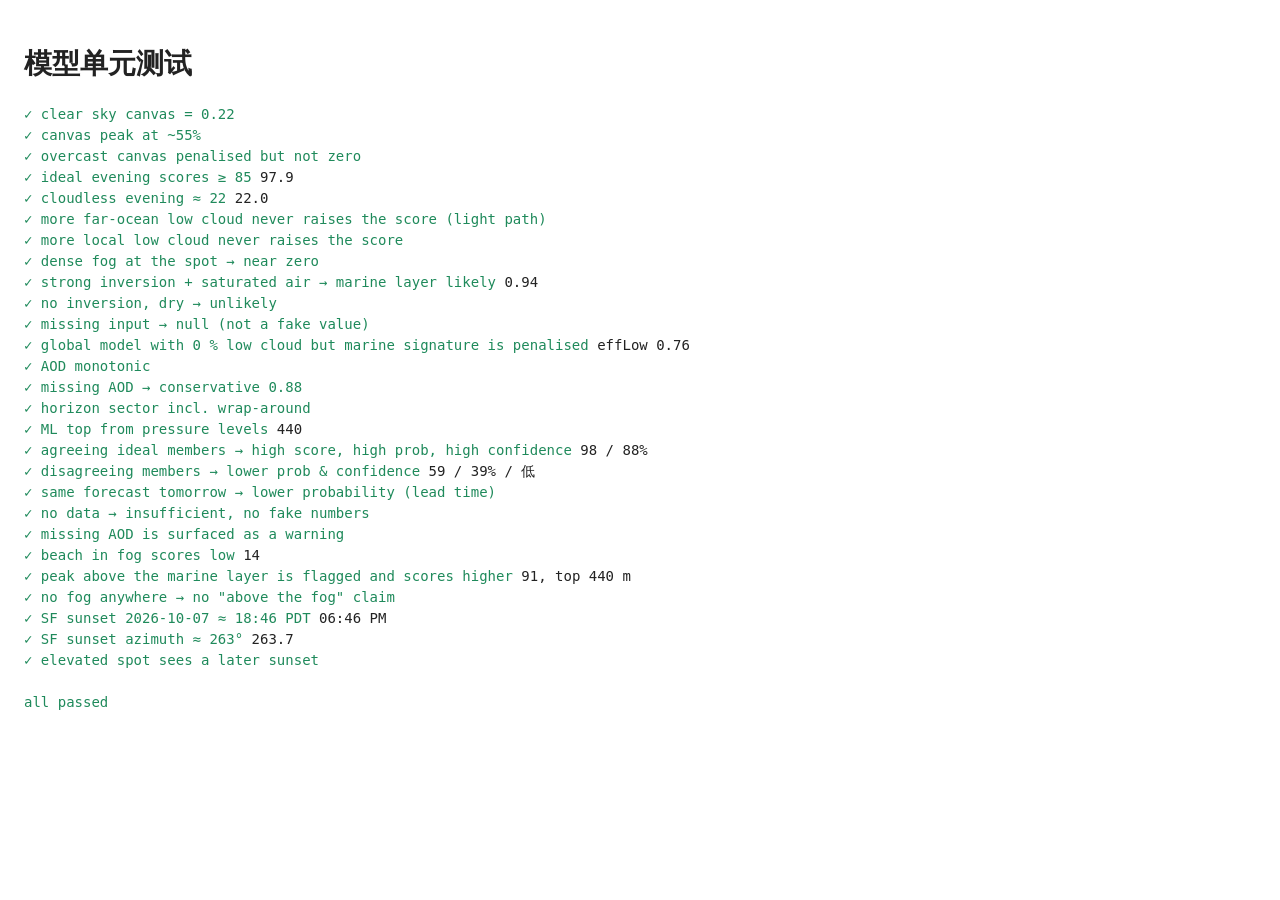
==== tests.html @ 71348a12 "California coast sunset glow forecast site Static site: 58 coastal spots, 5-model ensemble via Open-" ====
<!doctype html>
<html lang="zh-CN">
<head>
<meta charset="utf-8">
<meta name="viewport" content="width=device-width, initial-scale=1">
<title>Model Tests</title>
<style>
  :root { --bg: #fff; --ink: #222; --ok: #1f8a5b; --bad: #c2412c; }
  @media (prefers-color-scheme: dark) { :root:not([data-theme="light"]) { --bg: #15111a; --ink: #eee; --ok: #4cc38a; --bad: #ff7b66; } }
  :root[data-theme="dark"] { --bg: #15111a; --ink: #eee; --ok: #4cc38a; --bad: #ff7b66; }
  body { background: var(--bg); color: var(--ink); font: 14px/1.5 ui-monospace, Menlo, monospace; padding: 16px; }
  .ok { color: var(--ok); } .bad { color: var(--bad); }
</style>
</head>
<body>
<h1>模型单元测试</h1>
<pre id="out"></pre>
<script type="module">
import { canvasQuality, marineHeuristic, clarityFactor, inSector, memberScore, forecast, marineLayerTop } from './model.js';
import { sunsetInfo } from './sun.js';
import { REGION_BY_ID } from './spots.js';

const out = []; let fails = 0;
const ok = (cond, name, extra = '') => { out.push(`<span class="${cond ? 'ok' : 'bad'}">${cond ? '✓' : '✗'} ${name}</span> ${extra}`); if (!cond) fails++; };

const cell = (low, mid, high) => ({ low, mid, high });
const obs = (low, mid, high, o = {}) => ({ low, mid, high, vis: 30000, t2: 18, t925: 16, rh: 60, precip: 0, ...o });
const member = (o, path, id = 'ecmwf_ifs025', w = 0.2) => ({ id, name: id, w, path: [o, ...path] });
const clearPath = [cell(0, 0.3, 0.4), cell(0, 0.2, 0.4), cell(0, 0, 0.1), cell(0, 0, 0)];
const ctx0 = { clarity: 1, horizon: 1, aboveFog: false };

// canvas curve
ok(Math.abs(canvasQuality(0) - 0.22) < 1e-9, 'clear sky canvas = 0.22');
ok(canvasQuality(0.55) === 1, 'canvas peak at ~55%');
ok(canvasQuality(1) < canvasQuality(0.6) && canvasQuality(1) >= 0.5, 'overcast canvas penalised but not zero');

// scores
const ideal = memberScore(member(obs(0, 0.25, 0.45), clearPath), ctx0);
ok(ideal.score >= 85, 'ideal evening scores ≥ 85', ideal.score.toFixed(1));
const clear = memberScore(member(obs(0, 0, 0), [cell(0, 0, 0), cell(0, 0, 0), cell(0, 0, 0), cell(0, 0, 0)]), ctx0);
ok(clear.score > 18 && clear.score < 26, 'cloudless evening ≈ 22', clear.score.toFixed(1));

let prev = 101, mono = true;
for (const low of [0, 0.2, 0.4, 0.6, 0.8, 1]) {
  const p = [cell(0, 0.3, 0.4), cell(low, 0.2, 0.4), cell(low, 0, 0.1), cell(low, 0, 0)];
  const s = memberScore(member(obs(0, 0.25, 0.45), p), ctx0).score;
  if (s > prev + 1e-9) mono = false; prev = s;
}
ok(mono, 'more far-ocean low cloud never raises the score (light path)');

prev = 101; mono = true;
for (const low of [0, 0.2, 0.4, 0.6, 0.8, 1]) {
  const s = memberScore(member(obs(low, 0.25, 0.45), clearPath), ctx0).score;
  if (s > prev + 1e-9) mono = false; prev = s;
}
ok(mono, 'more local low cloud never raises the score');
ok(memberScore(member(obs(1, 0.25, 0.45, { vis: 400 }), clearPath), ctx0).score < 10, 'dense fog at the spot → near zero');

// marine-layer heuristic
ok(marineHeuristic(15, 28, 96) > 0.8, 'strong inversion + saturated air → marine layer likely', marineHeuristic(15, 28, 96).toFixed(2));
ok(marineHeuristic(22, 20, 50) < 0.05, 'no inversion, dry → unlikely');
ok(marineHeuristic(null, 20, 50) === null, 'missing input → null (not a fake value)');
const hidden = memberScore(member(obs(0, 0.25, 0.45, { t2: 15, t925: 28, rh: 97 }), clearPath), ctx0);
ok(hidden.effLow > 0.6 && hidden.score < ideal.score * 0.65, 'global model with 0 % low cloud but marine signature is penalised', `effLow ${hidden.effLow.toFixed(2)}`);

// clarity
ok(clarityFactor(0.05) === 1 && clarityFactor(0.3) < 1 && clarityFactor(0.8) < clarityFactor(0.4), 'AOD monotonic');
ok(clarityFactor(null) === 0.88, 'missing AOD → conservative 0.88');

// sectors
ok(inSector(250, [200, 320]) && !inSector(330, [200, 320]) && inSector(10, [300, 30]), 'horizon sector incl. wrap-around');

// marine-layer top
ok(marineLayerTop({ cc1000: 0.9, cc975: 0.8, cc950: 0.1, cc925: 0, cc900: 0 }) === 440, 'ML top from pressure levels', marineLayerTop({ cc1000: 0.9, cc975: 0.8, cc950: 0.1 }));

// full forecast
const region = REGION_BY_ID.bay;
const sun = sunsetInfo('2026-10-07', 37.76, -122.511, 5);
const spot = { id: 't', lat: 37.76, lon: -122.511, elev: 5, view: [200, 320] };
const mk = (o, p) => ['ncep_hrrr_conus', 'ecmwf_ifs025', 'gfs_global', 'icon_seamless', 'gem_seamless'].map((id) => member(o, p, id, 0.2));
const good = forecast({ spot, sun, day: 0, members: mk(obs(0, 0.25, 0.45), clearPath), aq: { aod: 0.06 }, profile: null, region, month: 9, pathAvailable: true });
ok(good.score >= 85 && good.prob > 0.7 && good.confidence.level === '高', 'agreeing ideal members → high score, high prob, high confidence', `${good.score} / ${(good.prob * 100) | 0}%`);
const split = forecast({ spot, sun, day: 0, members: [...mk(obs(0, 0.25, 0.45), clearPath).slice(0, 2), ...mk(obs(1, 0, 0), clearPath).slice(2)], aq: { aod: 0.06 }, profile: null, region, month: 9, pathAvailable: true });
ok(split.prob < good.prob && split.confidence.level !== '高', 'disagreeing members → lower prob & confidence', `${split.score} / ${(split.prob * 100) | 0}% / ${split.confidence.level}`);
const tomorrow = forecast({ spot, sun, day: 1, members: mk(obs(0, 0.25, 0.45), clearPath), aq: { aod: 0.06 }, profile: null, region, month: 9, pathAvailable: true });
ok(tomorrow.prob < good.prob, 'same forecast tomorrow → lower probability (lead time)');
const none = forecast({ spot, sun, day: 0, members: mk(null, []), aq: null, profile: null, region, month: 9, pathAvailable: false });
ok(none.insufficient && none.score === null && none.prob === null, 'no data → insufficient, no fake numbers');
ok(good.score !== null && forecast({ spot, sun, day: 0, members: mk(obs(0, 0.25, 0.45), clearPath), aq: null, profile: null, region, month: 9, pathAvailable: true }).warnings.some((w) => w.includes('AOD')), 'missing AOD is surfaced as a warning');

// above the fog
const foggyPath = [cell(0.95, 0.2, 0.4), cell(0.2, 0.1, 0.3), cell(0, 0, 0.1), cell(0, 0, 0)];
const fogProfile = { low: 0.95, cc1000: 0.95, cc975: 0.9, cc950: 0.2, cc925: 0, cc900: 0, blh: 300 };
const hill = { ...spot, elev: 760 };
const low = forecast({ spot, sun, day: 0, members: mk(obs(0.95, 0.2, 0.4), foggyPath), aq: { aod: 0.06 }, profile: fogProfile, region, month: 9, pathAvailable: true });
const high = forecast({ spot: hill, sun, day: 0, members: mk(obs(0.1, 0.2, 0.4), foggyPath), aq: { aod: 0.06 }, profile: fogProfile, region, month: 9, pathAvailable: true });
ok(!low.aboveFog && low.score < 25, 'beach in fog scores low', low.score);
ok(high.aboveFog && high.score > low.score + 30, 'peak above the marine layer is flagged and scores higher', `${high.score}, top ${high.mlTop} m`);
const noFogHill = forecast({ spot: hill, sun, day: 0, members: mk(obs(0, 0, 0), [cell(0, 0, 0), cell(0, 0, 0), cell(0, 0, 0), cell(0, 0, 0)]), aq: { aod: 0.06 }, profile: { low: 0, blh: 200 }, region, month: 9, pathAvailable: true });
ok(!noFogHill.aboveFog, 'no fog anywhere → no "above the fog" claim');

// sun
const sf = new Date(sun.sunset).toLocaleTimeString('en-US', { timeZone: 'America/Los_Angeles', hour: '2-digit', minute: '2-digit' });
ok(sf === '06:46 PM' || sf === '06:47 PM', 'SF sunset 2026-10-07 ≈ 18:46 PDT', sf);
ok(Math.abs(sun.azimuth - 263.5) < 1.5, 'SF sunset azimuth ≈ 263°', sun.azimuth.toFixed(1));
ok(sunsetInfo('2026-10-07', 37.93, -122.58, 760).elevationGainMin >= 3, 'elevated spot sees a later sunset');

out.push('', fails ? `<span class="bad">${fails} failed</span>` : '<span class="ok">all passed</span>');
document.getElementById('out').innerHTML = out.join('\n');
document.title = fails ? `FAIL ${fails}` : 'PASS';
</script>
</body>
</html>
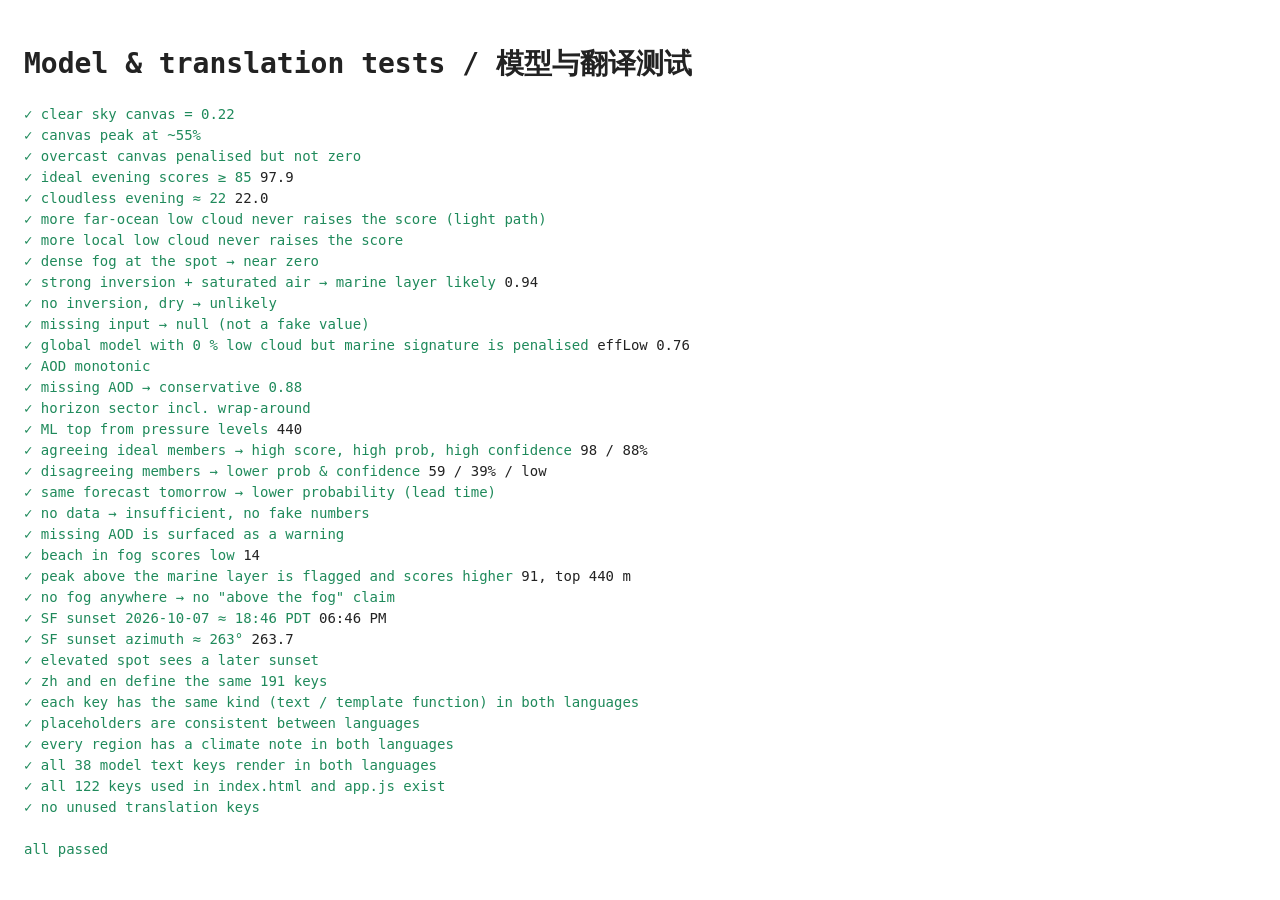
==== commit 503cadf9: "Bilingual site (zh/en) with language switch; bilingual README - i18n.js holds every UI string in Chi" ====
--- a/tests.html
+++ b/tests.html
@@ -13,12 +13,13 @@
 </style>
 </head>
 <body>
-<h1>模型单元测试</h1>
+<h1>Model &amp; translation tests / 模型与翻译测试</h1>
 <pre id="out"></pre>
 <script type="module">
 import { canvasQuality, marineHeuristic, clarityFactor, inSector, memberScore, forecast, marineLayerTop } from './model.js';
 import { sunsetInfo } from './sun.js';
-import { REGION_BY_ID } from './spots.js';
+import { REGION_BY_ID, REGIONS } from './spots.js';
+import { STRINGS, setLang, tr } from './i18n.js';
 
 const out = []; let fails = 0;
 const ok = (cond, name, extra = '') => { out.push(`<span class="${cond ? 'ok' : 'bad'}">${cond ? '✓' : '✗'} ${name}</span> ${extra}`); if (!cond) fails++; };
@@ -79,14 +80,14 @@
 const spot = { id: 't', lat: 37.76, lon: -122.511, elev: 5, view: [200, 320] };
 const mk = (o, p) => ['ncep_hrrr_conus', 'ecmwf_ifs025', 'gfs_global', 'icon_seamless', 'gem_seamless'].map((id) => member(o, p, id, 0.2));
 const good = forecast({ spot, sun, day: 0, members: mk(obs(0, 0.25, 0.45), clearPath), aq: { aod: 0.06 }, profile: null, region, month: 9, pathAvailable: true });
-ok(good.score >= 85 && good.prob > 0.7 && good.confidence.level === '高', 'agreeing ideal members → high score, high prob, high confidence', `${good.score} / ${(good.prob * 100) | 0}%`);
+ok(good.score >= 85 && good.prob > 0.7 && good.confidence.level === 'high', 'agreeing ideal members → high score, high prob, high confidence', `${good.score} / ${(good.prob * 100) | 0}%`);
 const split = forecast({ spot, sun, day: 0, members: [...mk(obs(0, 0.25, 0.45), clearPath).slice(0, 2), ...mk(obs(1, 0, 0), clearPath).slice(2)], aq: { aod: 0.06 }, profile: null, region, month: 9, pathAvailable: true });
-ok(split.prob < good.prob && split.confidence.level !== '高', 'disagreeing members → lower prob & confidence', `${split.score} / ${(split.prob * 100) | 0}% / ${split.confidence.level}`);
+ok(split.prob < good.prob && split.confidence.level !== 'high', 'disagreeing members → lower prob & confidence', `${split.score} / ${(split.prob * 100) | 0}% / ${split.confidence.level}`);
 const tomorrow = forecast({ spot, sun, day: 1, members: mk(obs(0, 0.25, 0.45), clearPath), aq: { aod: 0.06 }, profile: null, region, month: 9, pathAvailable: true });
 ok(tomorrow.prob < good.prob, 'same forecast tomorrow → lower probability (lead time)');
 const none = forecast({ spot, sun, day: 0, members: mk(null, []), aq: null, profile: null, region, month: 9, pathAvailable: false });
 ok(none.insufficient && none.score === null && none.prob === null, 'no data → insufficient, no fake numbers');
-ok(good.score !== null && forecast({ spot, sun, day: 0, members: mk(obs(0, 0.25, 0.45), clearPath), aq: null, profile: null, region, month: 9, pathAvailable: true }).warnings.some((w) => w.includes('AOD')), 'missing AOD is surfaced as a warning');
+ok(good.score !== null && forecast({ spot, sun, day: 0, members: mk(obs(0, 0.25, 0.45), clearPath), aq: null, profile: null, region, month: 9, pathAvailable: true }).warnings.some((w) => w.id === 'warn.aod'), 'missing AOD is surfaced as a warning');
 
 // above the fog
 const foggyPath = [cell(0.95, 0.2, 0.4), cell(0.2, 0.1, 0.3), cell(0, 0, 0.1), cell(0, 0, 0)];
@@ -105,6 +106,58 @@
 ok(Math.abs(sun.azimuth - 263.5) < 1.5, 'SF sunset azimuth ≈ 263°', sun.azimuth.toFixed(1));
 ok(sunsetInfo('2026-10-07', 37.93, -122.58, 760).elevationGainMin >= 3, 'elevated spot sees a later sunset');
 
+// ---------- translations ----------
+const zhKeys = Object.keys(STRINGS.zh), enKeys = Object.keys(STRINGS.en);
+const onlyZh = zhKeys.filter((k) => !(k in STRINGS.en)), onlyEn = enKeys.filter((k) => !(k in STRINGS.zh));
+ok(!onlyZh.length && !onlyEn.length, `zh and en define the same ${zhKeys.length} keys`, [...onlyZh.map((k) => 'missing en: ' + k), ...onlyEn.map((k) => 'missing zh: ' + k)].join(', '));
+const typeMismatch = zhKeys.filter((k) => k in STRINGS.en && typeof STRINGS.zh[k] !== typeof STRINGS.en[k]);
+ok(!typeMismatch.length, 'each key has the same kind (text / template function) in both languages', typeMismatch.join(', '));
+// One language may omit a value the other uses (e.g. English drops the Chinese direction name), but
+// neither may use a placeholder outside the other's set — that would mean a value nobody passes.
+const ph = (str) => new Set(str.match(/\{\w+\}/g) || []);
+const sub = (a, b) => [...a].every((x) => b.has(x));
+const phMismatch = zhKeys.filter((k) => typeof STRINGS.zh[k] === 'string' && typeof STRINGS.en[k] === 'string'
+  && !sub(ph(STRINGS.zh[k]), ph(STRINGS.en[k])) && !sub(ph(STRINGS.en[k]), ph(STRINGS.zh[k])));
+ok(!phMismatch.length, 'placeholders are consistent between languages', phMismatch.join(', '));
+ok(REGIONS.every((r) => STRINGS.zh[`note.${r.id}`] && STRINGS.en[`note.${r.id}`]), 'every region has a climate note in both languages');
+
+// Every key the model can emit, across a spread of scenarios, renders cleanly in both languages.
+const scenarios = [good, split, tomorrow, none, low, high, noFogHill,
+  forecast({ spot, sun, day: 1, members: mk(obs(0.5, 0.9, 0.9, { vis: 3000, t2: 15, t925: 28, rh: 97 }), foggyPath).slice(1), aq: { aod: 0.5, pm25: 60 }, profile: null, region, month: 9, pathAvailable: false }),
+  forecast({ spot: { ...spot, view: [0, 90] }, sun, day: 0, members: mk(obs(0.4, 0.1, 0.15), [cell(0.5, 0, 0.1), cell(0.7, 0, 0), cell(0.6, 0, 0), cell(0.5, 0, 0)]), aq: { aod: 0.2 }, profile: null, region, month: 9, pathAvailable: true }),
+];
+const emitted = [];
+for (const o of scenarios) {
+  emitted.push(['', o.headline], ['', o.label], ['', o.timing.peakKey]);
+  for (const r of o.reasons) emitted.push([r.vars, r.id]);
+  for (const w of o.warnings) emitted.push([w.vars, w.id]);
+  if (o.confidence) emitted.push(['', `conf.${o.confidence.level}`]);
+}
+const badRender = [];
+for (const l of ['zh', 'en']) {
+  setLang(l);
+  for (const [vars, key] of emitted) {
+    const text = tr(key, vars || {});
+    if (!(key in STRINGS[l]) || /\{\w+\}|undefined|NaN|null/.test(text)) badRender.push(`${l}:${key} → ${text}`);
+  }
+}
+setLang('zh');
+ok(!badRender.length, `all ${new Set(emitted.map((e) => e[1])).size} model text keys render in both languages`, badRender.slice(0, 5).join(' | '));
+
+// Keys referenced by the page markup and by app.js exist.
+const html = await (await fetch('index.html')).text();
+const htmlKeys = [...html.matchAll(/data-i18n="([\w.]+)"/g)].map((m) => m[1])
+  .concat([...html.matchAll(/data-i18n-attr="([^"]+)"/g)].flatMap((m) => m[1].split(';').map((p) => p.split(':')[1])));
+const appJs = await (await fetch('app.js')).text();
+// Any quoted 'prefix.name' literal whose prefix is a translation namespace (catches tr(cond ? 'a.b' : 'a.c')).
+const prefixes = new Set(zhKeys.map((k) => k.split('.')[0]));
+const appKeys = [...appJs.matchAll(/'([a-zA-Z]+\.[\w.]+)'/g)].map((m) => m[1]).filter((k) => prefixes.has(k.split('.')[0]));
+const missingRefs = [...new Set([...htmlKeys, ...appKeys])].filter((k) => !(k in STRINGS.zh) || !(k in STRINGS.en));
+ok(!missingRefs.length, `all ${new Set([...htmlKeys, ...appKeys]).size} keys used in index.html and app.js exist`, missingRefs.join(', '));
+const unused = zhKeys.filter((k) => !htmlKeys.includes(k) && !appKeys.includes(k) && !emitted.some((e) => e[1] === k)
+  && !/^(note|legend|day|conf|label|layer|reason|src|warn|r|hl|peak)\./.test(k) && k !== 'title' && k !== 'meta.desc');
+ok(!unused.length, 'no unused translation keys', unused.join(', '));
+
 out.push('', fails ? `<span class="bad">${fails} failed</span>` : '<span class="ok">all passed</span>');
 document.getElementById('out').innerHTML = out.join('\n');
 document.title = fails ? `FAIL ${fails}` : 'PASS';
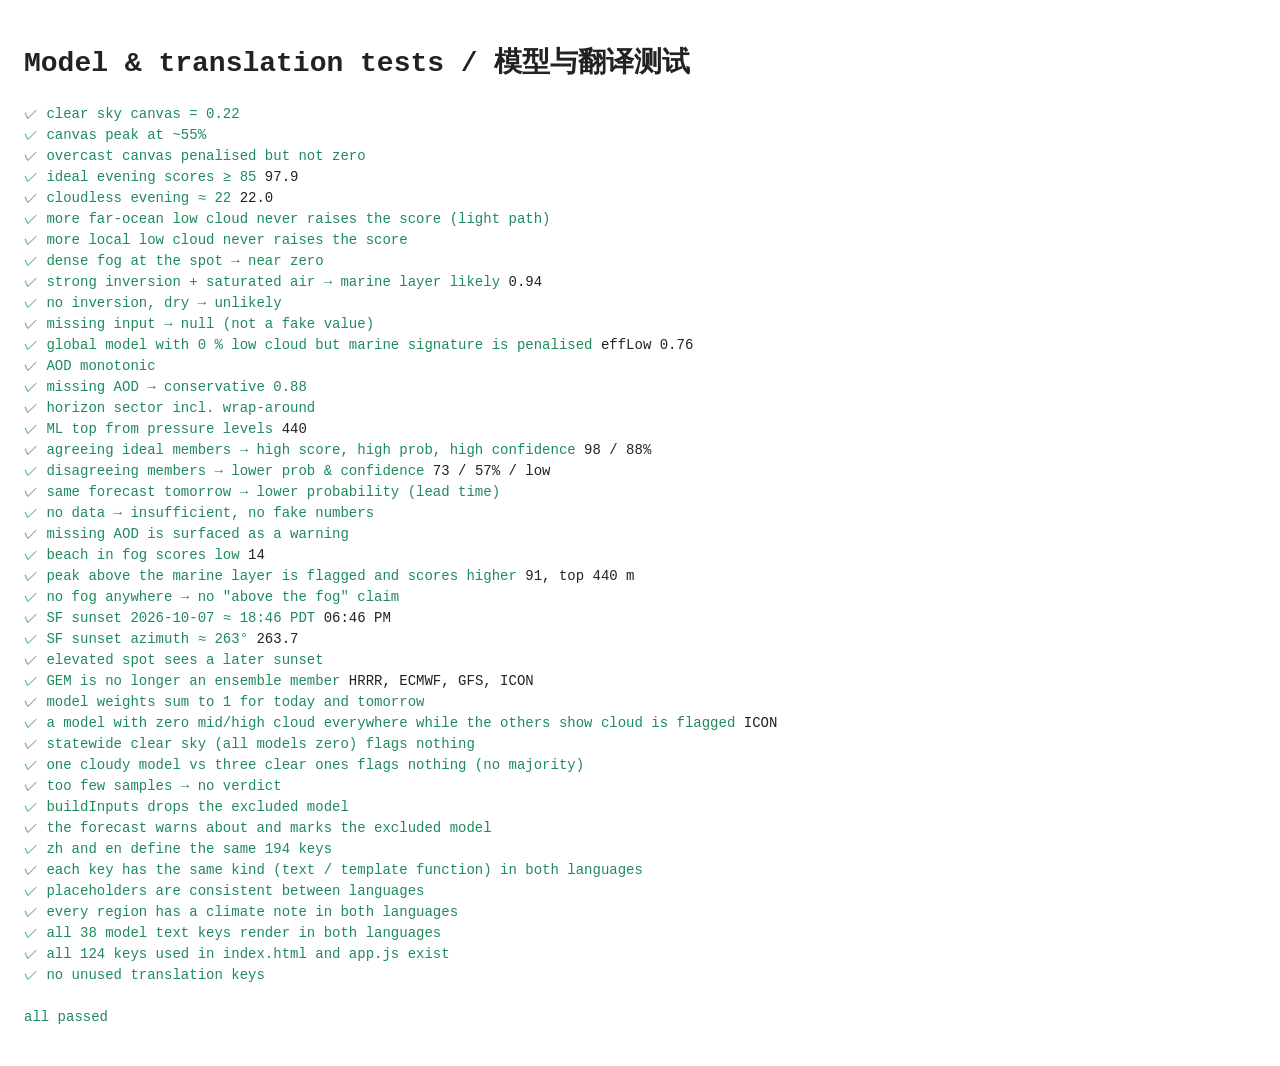
==== commit 4449d1a1: "Drop GEM; auto-exclude models with broken mid/high cloud data GEM's mid/high cloud from Open-Meteo w" ====
--- a/tests.html
+++ b/tests.html
@@ -16,7 +16,8 @@
 <h1>Model &amp; translation tests / 模型与翻译测试</h1>
 <pre id="out"></pre>
 <script type="module">
-import { canvasQuality, marineHeuristic, clarityFactor, inSector, memberScore, forecast, marineLayerTop } from './model.js';
+import { canvasQuality, marineHeuristic, clarityFactor, inSector, memberScore, forecast, marineLayerTop, MODELS } from './model.js';
+import { detectBrokenModels, buildInputs } from './data.js';
 import { sunsetInfo } from './sun.js';
 import { REGION_BY_ID, REGIONS } from './spots.js';
 import { STRINGS, setLang, tr } from './i18n.js';
@@ -78,7 +79,7 @@
 const region = REGION_BY_ID.bay;
 const sun = sunsetInfo('2026-10-07', 37.76, -122.511, 5);
 const spot = { id: 't', lat: 37.76, lon: -122.511, elev: 5, view: [200, 320] };
-const mk = (o, p) => ['ncep_hrrr_conus', 'ecmwf_ifs025', 'gfs_global', 'icon_seamless', 'gem_seamless'].map((id) => member(o, p, id, 0.2));
+const mk = (o, p) => MODELS.map((M) => member(o, p, M.id, M.w[0]));
 const good = forecast({ spot, sun, day: 0, members: mk(obs(0, 0.25, 0.45), clearPath), aq: { aod: 0.06 }, profile: null, region, month: 9, pathAvailable: true });
 ok(good.score >= 85 && good.prob > 0.7 && good.confidence.level === 'high', 'agreeing ideal members → high score, high prob, high confidence', `${good.score} / ${(good.prob * 100) | 0}%`);
 const split = forecast({ spot, sun, day: 0, members: [...mk(obs(0, 0.25, 0.45), clearPath).slice(0, 2), ...mk(obs(1, 0, 0), clearPath).slice(2)], aq: { aod: 0.06 }, profile: null, region, month: 9, pathAvailable: true });
@@ -106,6 +107,33 @@
 ok(Math.abs(sun.azimuth - 263.5) < 1.5, 'SF sunset azimuth ≈ 263°', sun.azimuth.toFixed(1));
 ok(sunsetInfo('2026-10-07', 37.93, -122.58, 760).elevationGainMin >= 3, 'elevated spot sees a later sunset');
 
+// ---------- broken-model detection ----------
+// Synthetic dataset: 40 locations × 24 hours; `cloudy` maps model id → share of samples with mid/high cloud.
+function fakeData(cloudy) {
+  const loc = (k) => ({ t: Array.from({ length: 24 }, (_, h) => h * 3600), s: Object.fromEntries(MODELS.map((M) => {
+    const share = cloudy[M.id] ?? 0;
+    const series = Array.from({ length: 24 }, (_, h) => ((h * 7 + k * 3) % 100) / 100 < share ? 40 : 0);
+    return [M.id, { cloud_cover_low: series.map(() => 0), cloud_cover_mid: series.map(() => 0), cloud_cover_high: series }];
+  })) });
+  return { obs: Array.from({ length: 40 }, (_, k) => loc(k)), path: [] };
+}
+const [H, E, G, I] = MODELS.map((M) => M.id);
+ok(!MODELS.some((M) => M.id === 'gem_seamless') && MODELS.length === 4, 'GEM is no longer an ensemble member', MODELS.map((M) => M.name).join(', '));
+ok(Math.abs(MODELS.reduce((s, M) => s + M.w[0], 0) - 1) < 1e-9 && Math.abs(MODELS.reduce((s, M) => s + M.w[1], 0) - 1) < 1e-9, 'model weights sum to 1 for today and tomorrow');
+let broken = detectBrokenModels(fakeData({ [H]: 0.4, [E]: 0.5, [G]: 0.45, [I]: 0 }));
+ok(broken.length === 1 && broken[0].name === 'ICON', 'a model with zero mid/high cloud everywhere while the others show cloud is flagged', broken.map((b) => b.name).join(','));
+ok(detectBrokenModels(fakeData({})).length === 0, 'statewide clear sky (all models zero) flags nothing');
+ok(detectBrokenModels(fakeData({ [H]: 0.4 })).length === 0, 'one cloudy model vs three clear ones flags nothing (no majority)');
+const tiny = fakeData({ [H]: 0.4, [E]: 0.5, [G]: 0.45, [I]: 0 }); tiny.obs = tiny.obs.slice(0, 1);
+ok(detectBrokenModels(tiny).length === 0, 'too few samples → no verdict');
+// Excluded models are left out of the inputs and reported in the forecast.
+const bad = fakeData({ [H]: 0.4, [E]: 0.5, [G]: 0.45, [I]: 0 }); bad.pathIndex = { t: [] }; bad.pathKeys = [];
+const ex = detectBrokenModels(bad);
+const inp = buildInputs(bad, 0, { id: 't' }, 12 * 3600 * 1000, 0, ex);
+ok(inp.members.length === 3 && !inp.members.some((m) => m.id === I), 'buildInputs drops the excluded model');
+const fx = forecast({ spot, sun, day: 0, members: mk(obs(0, 0.25, 0.45), clearPath).filter((m) => m.id !== I), aq: { aod: 0.06 }, profile: null, region, month: 9, pathAvailable: true, excluded: ex });
+ok(fx.warnings.some((w) => w.id === 'warn.excluded') && fx.members.find((m) => m.id === I).excluded, 'the forecast warns about and marks the excluded model');
+
 // ---------- translations ----------
 const zhKeys = Object.keys(STRINGS.zh), enKeys = Object.keys(STRINGS.en);
 const onlyZh = zhKeys.filter((k) => !(k in STRINGS.en)), onlyEn = enKeys.filter((k) => !(k in STRINGS.zh));
@@ -122,7 +150,7 @@
 ok(REGIONS.every((r) => STRINGS.zh[`note.${r.id}`] && STRINGS.en[`note.${r.id}`]), 'every region has a climate note in both languages');
 
 // Every key the model can emit, across a spread of scenarios, renders cleanly in both languages.
-const scenarios = [good, split, tomorrow, none, low, high, noFogHill,
+const scenarios = [good, split, tomorrow, none, low, high, noFogHill, fx,
   forecast({ spot, sun, day: 1, members: mk(obs(0.5, 0.9, 0.9, { vis: 3000, t2: 15, t925: 28, rh: 97 }), foggyPath).slice(1), aq: { aod: 0.5, pm25: 60 }, profile: null, region, month: 9, pathAvailable: false }),
   forecast({ spot: { ...spot, view: [0, 90] }, sun, day: 0, members: mk(obs(0.4, 0.1, 0.15), [cell(0.5, 0, 0.1), cell(0.7, 0, 0), cell(0.6, 0, 0), cell(0.5, 0, 0)]), aq: { aod: 0.2 }, profile: null, region, month: 9, pathAvailable: true }),
 ];
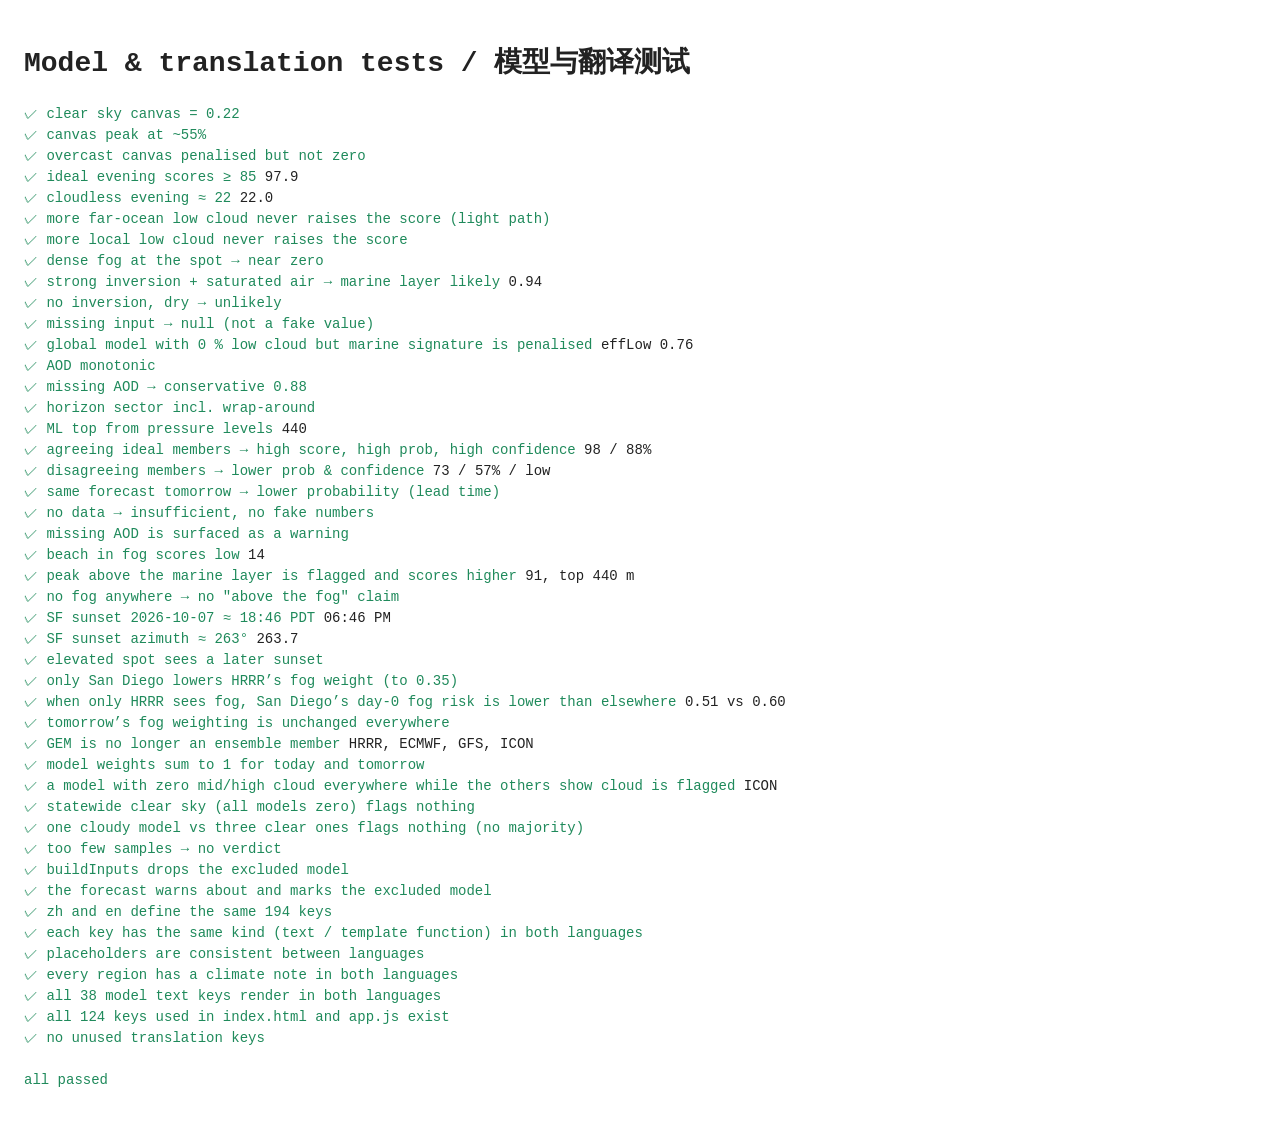
==== commit 7d29b6eb: "San Diego: lower HRRR's day-0 fog-risk weight to 0.35; add backtest Backtest (Jul 10 – Oct 7 2026, E" ====
--- a/tests.html
+++ b/tests.html
@@ -107,6 +107,16 @@
 ok(Math.abs(sun.azimuth - 263.5) < 1.5, 'SF sunset azimuth ≈ 263°', sun.azimuth.toFixed(1));
 ok(sunsetInfo('2026-10-07', 37.93, -122.58, 760).elevationGainMin >= 3, 'elevated spot sees a later sunset');
 
+// ---------- regional HRRR fog weight ----------
+{
+  const hrrrFog = mk(obs(0, 0.25, 0.45), clearPath).map((m) => (m.id === 'ncep_hrrr_conus' ? { ...m, path: [{ ...m.path[0], low: 0.9 }, ...m.path.slice(1)] } : m));
+  const sdRegion = REGION_BY_ID.sd, socalRegion = { ...REGION_BY_ID.socal, fog: REGION_BY_ID.sd.fog };
+  const at = (reg, day) => forecast({ spot, sun, day, members: hrrrFog, aq: { aod: 0.06 }, profile: null, region: reg, month: 9, pathAvailable: true }).fogRisk;
+  ok(REGION_BY_ID.sd.hrrrFogWeight === 0.35 && REGIONS.filter((r) => r.hrrrFogWeight != null).length === 1, 'only San Diego lowers HRRR’s fog weight (to 0.35)');
+  ok(at(sdRegion, 0) < at(socalRegion, 0), 'when only HRRR sees fog, San Diego’s day-0 fog risk is lower than elsewhere', `${at(sdRegion, 0).toFixed(2)} vs ${at(socalRegion, 0).toFixed(2)}`);
+  ok(Math.abs(at(sdRegion, 1) - at(socalRegion, 1)) < 1e-9, 'tomorrow’s fog weighting is unchanged everywhere');
+}
+
 // ---------- broken-model detection ----------
 // Synthetic dataset: 40 locations × 24 hours; `cloudy` maps model id → share of samples with mid/high cloud.
 function fakeData(cloudy) {
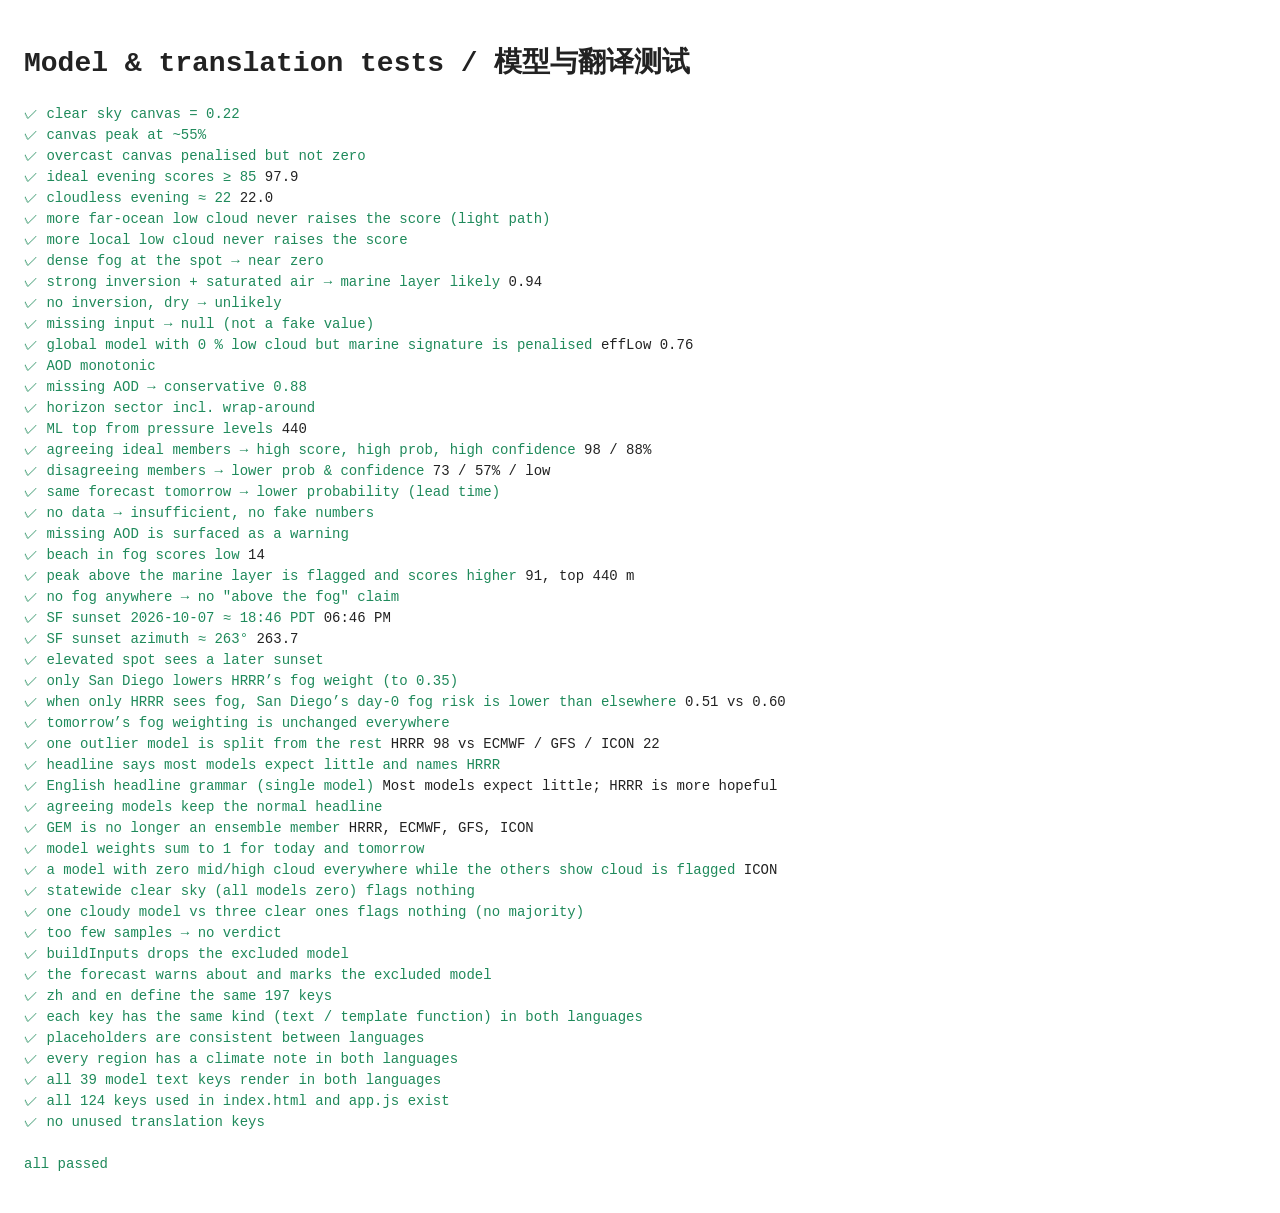
==== commit 4b6fce99: "Fresher prebuilt data; name the models when they split Data freshness: GitHub ran the hourly cron on" ====
--- a/tests.html
+++ b/tests.html
@@ -79,7 +79,7 @@
 const region = REGION_BY_ID.bay;
 const sun = sunsetInfo('2026-10-07', 37.76, -122.511, 5);
 const spot = { id: 't', lat: 37.76, lon: -122.511, elev: 5, view: [200, 320] };
-const mk = (o, p) => MODELS.map((M) => member(o, p, M.id, M.w[0]));
+const mk = (o, p) => MODELS.map((M) => ({ ...member(o, p, M.id, M.w[0]), name: M.name })); // named like buildInputs() does
 const good = forecast({ spot, sun, day: 0, members: mk(obs(0, 0.25, 0.45), clearPath), aq: { aod: 0.06 }, profile: null, region, month: 9, pathAvailable: true });
 ok(good.score >= 85 && good.prob > 0.7 && good.confidence.level === 'high', 'agreeing ideal members → high score, high prob, high confidence', `${good.score} / ${(good.prob * 100) | 0}%`);
 const split = forecast({ spot, sun, day: 0, members: [...mk(obs(0, 0.25, 0.45), clearPath).slice(0, 2), ...mk(obs(1, 0, 0), clearPath).slice(2)], aq: { aod: 0.06 }, profile: null, region, month: 9, pathAvailable: true });
@@ -115,6 +115,19 @@
   ok(REGION_BY_ID.sd.hrrrFogWeight === 0.35 && REGIONS.filter((r) => r.hrrrFogWeight != null).length === 1, 'only San Diego lowers HRRR’s fog weight (to 0.35)');
   ok(at(sdRegion, 0) < at(socalRegion, 0), 'when only HRRR sees fog, San Diego’s day-0 fog risk is lower than elsewhere', `${at(sdRegion, 0).toFixed(2)} vs ${at(socalRegion, 0).toFixed(2)}`);
   ok(Math.abs(at(sdRegion, 1) - at(socalRegion, 1)) < 1e-9, 'tomorrow’s fog weighting is unchanged everywhere');
+}
+
+// ---------- model split wording ----------
+{
+  // 2026-10-16 La Jolla: HRRR alone forecast mid cloud (≈92); the others said clear (22). Reality: clear.
+  const laJolla = mk(obs(0, 0, 0), [cell(0, 0, 0), cell(0, 0, 0), cell(0, 0, 0), cell(0, 0, 0)])
+    .map((m) => (m.id === 'ncep_hrrr_conus' ? { ...member(obs(0, 0.45, 0), [cell(0, 0.57, 0.04), cell(0, 0, 0), cell(0, 0, 0), cell(0, 0, 0)], m.id, m.w), name: 'HRRR' } : m));
+  const fl = forecast({ spot, sun, day: 0, members: laJolla, aq: { aod: 0.13 }, profile: null, region, month: 9, pathAvailable: true });
+  ok(fl.split && fl.split.hi.names === 'HRRR' && fl.split.lo.names.split(' / ').length === 3, 'one outlier model is split from the rest', fl.split && `${fl.split.hi.names} ${fl.split.hi.score} vs ${fl.split.lo.names} ${fl.split.lo.score}`);
+  ok(fl.headline === 'hl.splitMostlyLow' && fl.headlineVars.names === 'HRRR' && fl.reasons.some((r) => r.id === 'r.modelSplitGroups'), 'headline says most models expect little and names HRRR');
+  setLang('en'); const en = tr(fl.headline, fl.headlineVars); setLang('zh');
+  ok(en === 'Most models expect little; HRRR is more hopeful', 'English headline grammar (single model)', en);
+  ok(!good.split && good.headline === 'hl.great', 'agreeing models keep the normal headline');
 }
 
 // ---------- broken-model detection ----------
@@ -166,7 +179,7 @@
 ];
 const emitted = [];
 for (const o of scenarios) {
-  emitted.push(['', o.headline], ['', o.label], ['', o.timing.peakKey]);
+  emitted.push([o.headlineVars, o.headline], ['', o.label], ['', o.timing.peakKey]);
   for (const r of o.reasons) emitted.push([r.vars, r.id]);
   for (const w of o.warnings) emitted.push([w.vars, w.id]);
   if (o.confidence) emitted.push(['', `conf.${o.confidence.level}`]);
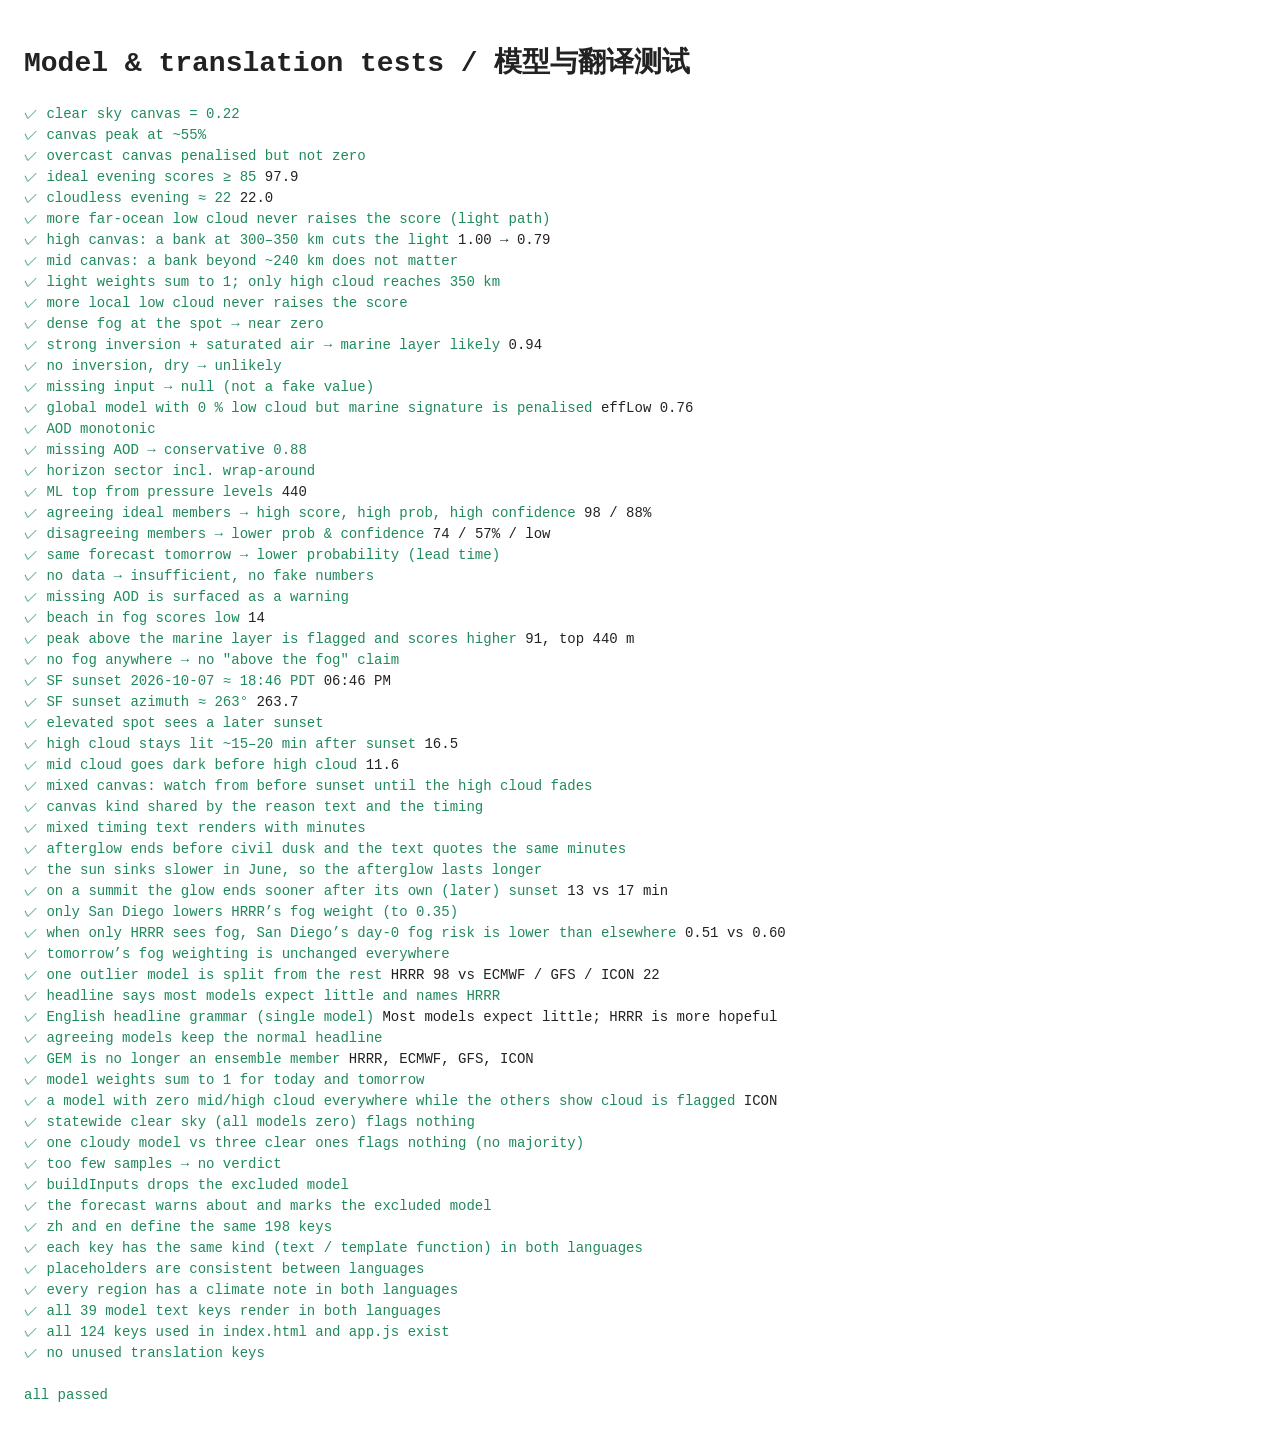
==== commit b224bc43: "Light path and afterglow timing from cloud-base geometry Borrowed from sunsetbot.top's method: after" ====
--- a/tests.html
+++ b/tests.html
@@ -16,7 +16,7 @@
 <h1>Model &amp; translation tests / 模型与翻译测试</h1>
 <pre id="out"></pre>
 <script type="module">
-import { canvasQuality, marineHeuristic, clarityFactor, inSector, memberScore, forecast, marineLayerTop, MODELS } from './model.js';
+import { canvasQuality, marineHeuristic, clarityFactor, inSector, memberScore, forecast, marineLayerTop, MODELS, timing, glowMinutes, GLOW, canvasKind, lightWeights, PATH_KM } from './model.js';
 import { detectBrokenModels, buildInputs } from './data.js';
 import { sunsetInfo } from './sun.js';
 import { REGION_BY_ID, REGIONS } from './spots.js';
@@ -49,6 +49,17 @@
   if (s > prev + 1e-9) mono = false; prev = s;
 }
 ok(mono, 'more far-ocean low cloud never raises the score (light path)');
+
+// light-path geometry: a cloud bank 300–350 km out only matters for a high-cloud canvas
+{
+  const far = (low) => [cell(0, 0, 0), cell(0, 0, 0), cell(0, 0, 0), cell(0, 0, 0), cell(low, 0, 0), cell(low, 0, 0)];
+  const hiObs = obs(0, 0, 0.5), midObs = obs(0, 0.5, 0);
+  const hiCanvas = (low) => memberScore(member(hiObs, far(low).map((c, i) => (i < 2 ? { ...c, high: 0.5 } : c))), ctx0);
+  const midCanvas = (low) => memberScore(member(midObs, far(low).map((c, i) => (i < 2 ? { ...c, mid: 0.5 } : c))), ctx0);
+  ok(hiCanvas(0.9).light < hiCanvas(0).light - 0.2, 'high canvas: a bank at 300–350 km cuts the light', `${hiCanvas(0).light.toFixed(2)} → ${hiCanvas(0.9).light.toFixed(2)}`);
+  ok(Math.abs(midCanvas(0.9).light - midCanvas(0).light) < 1e-9, 'mid canvas: a bank beyond ~240 km does not matter');
+  ok(lightWeights(0).reduce((a, x) => a + x, 0) > 0.999 && lightWeights(1)[PATH_KM.indexOf(350)] > 0 && lightWeights(0)[PATH_KM.indexOf(350)] === 0, 'light weights sum to 1; only high cloud reaches 350 km');
+}
 
 prev = 101; mono = true;
 for (const low of [0, 0.2, 0.4, 0.6, 0.8, 1]) {
@@ -106,6 +117,25 @@
 ok(sf === '06:46 PM' || sf === '06:47 PM', 'SF sunset 2026-10-07 ≈ 18:46 PDT', sf);
 ok(Math.abs(sun.azimuth - 263.5) < 1.5, 'SF sunset azimuth ≈ 263°', sun.azimuth.toFixed(1));
 ok(sunsetInfo('2026-10-07', 37.93, -122.58, 760).elevationGainMin >= 3, 'elevated spot sees a later sunset');
+
+// afterglow geometry (timing only)
+{
+  const hi = { cv: 0.5, high: 0.45, mid: 0.05 }, md = { cv: 0.5, high: 0.05, mid: 0.45 };
+  const th = timing(sun, hi, spot), tm = timing(sun, md, spot);
+  const after = (x) => (x - sun.sunset) / 60000;
+  ok(th.peakKey === 'peak.high' && after(th.peakEnd) > 14 && after(th.peakEnd) < 22, 'high cloud stays lit ~15–20 min after sunset', after(th.peakEnd).toFixed(1));
+  ok(tm.peakKey === 'peak.mid' && after(tm.peakEnd) > 9 && after(tm.peakEnd) < after(th.peakEnd), 'mid cloud goes dark before high cloud', after(tm.peakEnd).toFixed(1));
+  const tx = timing(sun, { cv: 0.5, high: 0.25, mid: 0.25 }, spot);
+  ok(tx.peakKey === 'peak.mix' && tx.peakEnd === th.peakEnd && tx.peakStart < th.peakStart, 'mixed canvas: watch from before sunset until the high cloud fades');
+  ok(canvasKind(0.3, 0.1) === 'high' && canvasKind(0.1, 0.3) === 'mid' && canvasKind(0.2, 0.2) === 'mix' && canvasKind(0, 0) === 'mix', 'canvas kind shared by the reason text and the timing');
+  setLang('zh'); ok(/\d+/.test(tr(tx.peakKey, tx.peakVars)) && STRINGS.en['peak.mix'], 'mixed timing text renders with minutes');
+  ok(th.peakEnd < sun.dusk && th.peakVars.b === Math.round(after(th.peakEnd)), 'afterglow ends before civil dusk and the text quotes the same minutes');
+  const june = sunsetInfo('2026-06-21', 40.8, -124.2, 0), oct = sunsetInfo('2026-10-21', 40.8, -124.2, 0);
+  ok(glowMinutes(GLOW.high, june.descent) > glowMinutes(GLOW.high, oct.descent), 'the sun sinks slower in June, so the afterglow lasts longer');
+  const peak = sunsetInfo('2026-10-07', 37.93, -122.58, 760);
+  const tp = timing(peak, hi, spot);
+  ok(tp.peakVars.b < th.peakVars.b, 'on a summit the glow ends sooner after its own (later) sunset', `${tp.peakVars.b} vs ${th.peakVars.b} min`);
+}
 
 // ---------- regional HRRR fog weight ----------
 {
@@ -179,7 +209,7 @@
 ];
 const emitted = [];
 for (const o of scenarios) {
-  emitted.push([o.headlineVars, o.headline], ['', o.label], ['', o.timing.peakKey]);
+  emitted.push([o.headlineVars, o.headline], ['', o.label], [o.timing.peakVars, o.timing.peakKey]);
   for (const r of o.reasons) emitted.push([r.vars, r.id]);
   for (const w of o.warnings) emitted.push([w.vars, w.id]);
   if (o.confidence) emitted.push(['', `conf.${o.confidence.level}`]);
